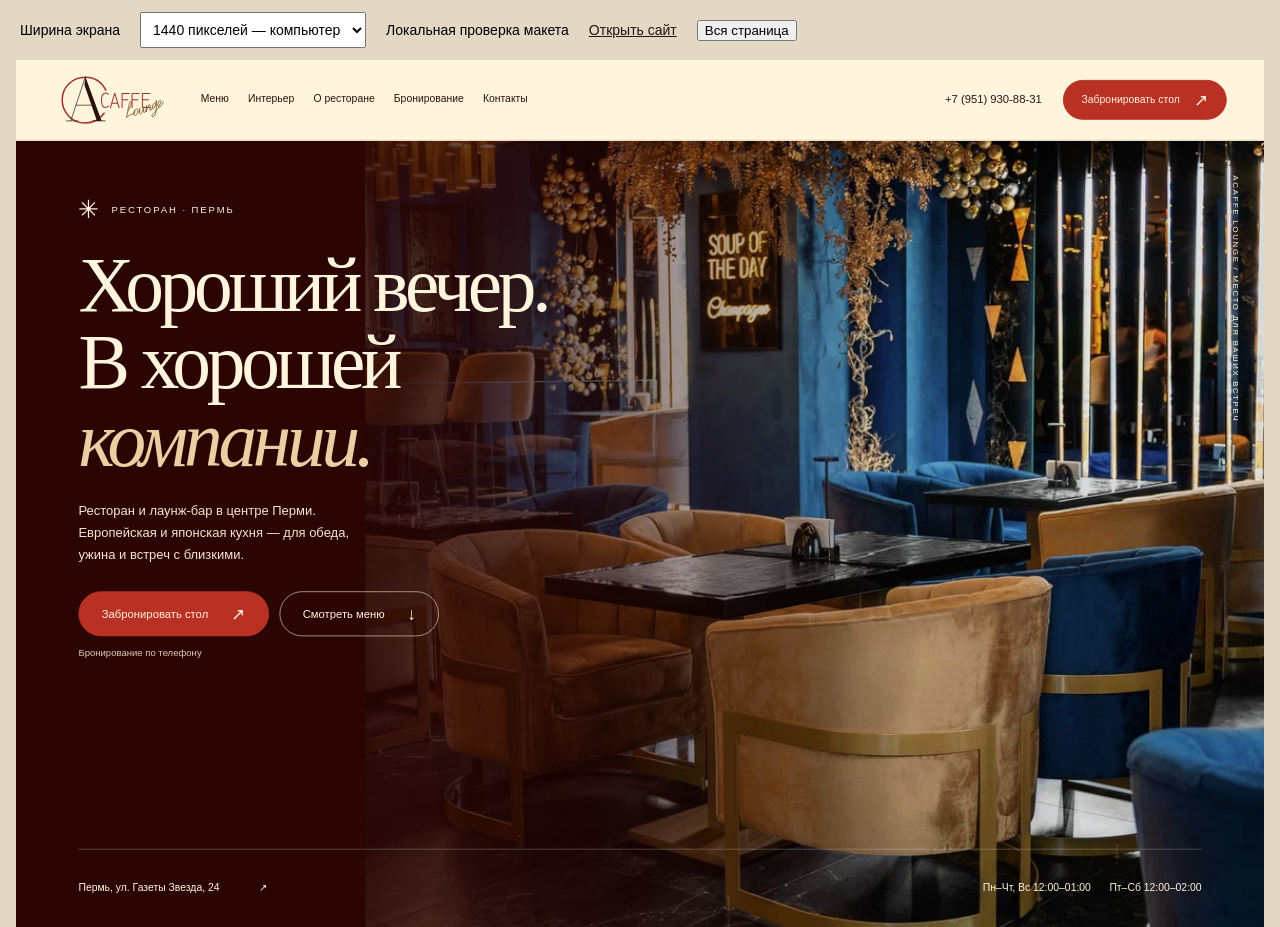
==== review/responsive.html @ d7734b30 "Add files via upload" ====
<!doctype html>
<html lang="ru"><head><meta charset="utf-8"><meta name="viewport" content="width=device-width,initial-scale=1"><meta name="robots" content="noindex,nofollow"><title>Проверка адаптивности Acaffe Lounge</title><style>body{margin:0;background:#e2d8c4;font:14px Arial,sans-serif}header{padding:12px 20px;display:flex;gap:20px;align-items:center;flex-wrap:wrap}select{padding:8px;font:inherit}#stage{margin:0 auto;overflow:hidden}iframe{display:block;background:#fff4dc;border:0;transform-origin:top left}a{color:#29130f}</style></head><body><header><label for="size">Ширина экрана</label><select id="size"><option value="1440">1440 пикселей — компьютер</option><option value="768">768 пикселей — планшет</option><option value="375">375 пикселей — телефон</option></select><span>Локальная проверка макета</span><a href="../index.html">Открыть сайт</a></header><div id="stage"><iframe id="preview" src="../index.html" title="Сайт Acaffe Lounge"></iframe></div><script>
const select=document.querySelector('#size');const frame=document.querySelector('#preview');const stage=document.querySelector('#stage');
let fullPage=false;
function resize(){const width=Number(select.value);const scale=Math.min(fullPage ? 0.5 : 1,(innerWidth-32)/width);const height=fullPage?frame.contentDocument.documentElement.scrollHeight:(Number(select.value)===375?812:1000);frame.style.width=width+'px';frame.style.height=height+'px';frame.style.transform='scale('+scale+')';stage.style.width=(width*scale)+'px';stage.style.height=(height*scale)+'px';}
select.addEventListener('change',()=>{fullPage=false;resize();});addEventListener('resize',resize);resize();
frame.addEventListener('load',()=>{const full=document.createElement('button');full.textContent='Вся страница';full.type='button';full.addEventListener('click',()=>{fullPage=true;resize();});document.querySelector('header').append(full);});
</script></body></html>
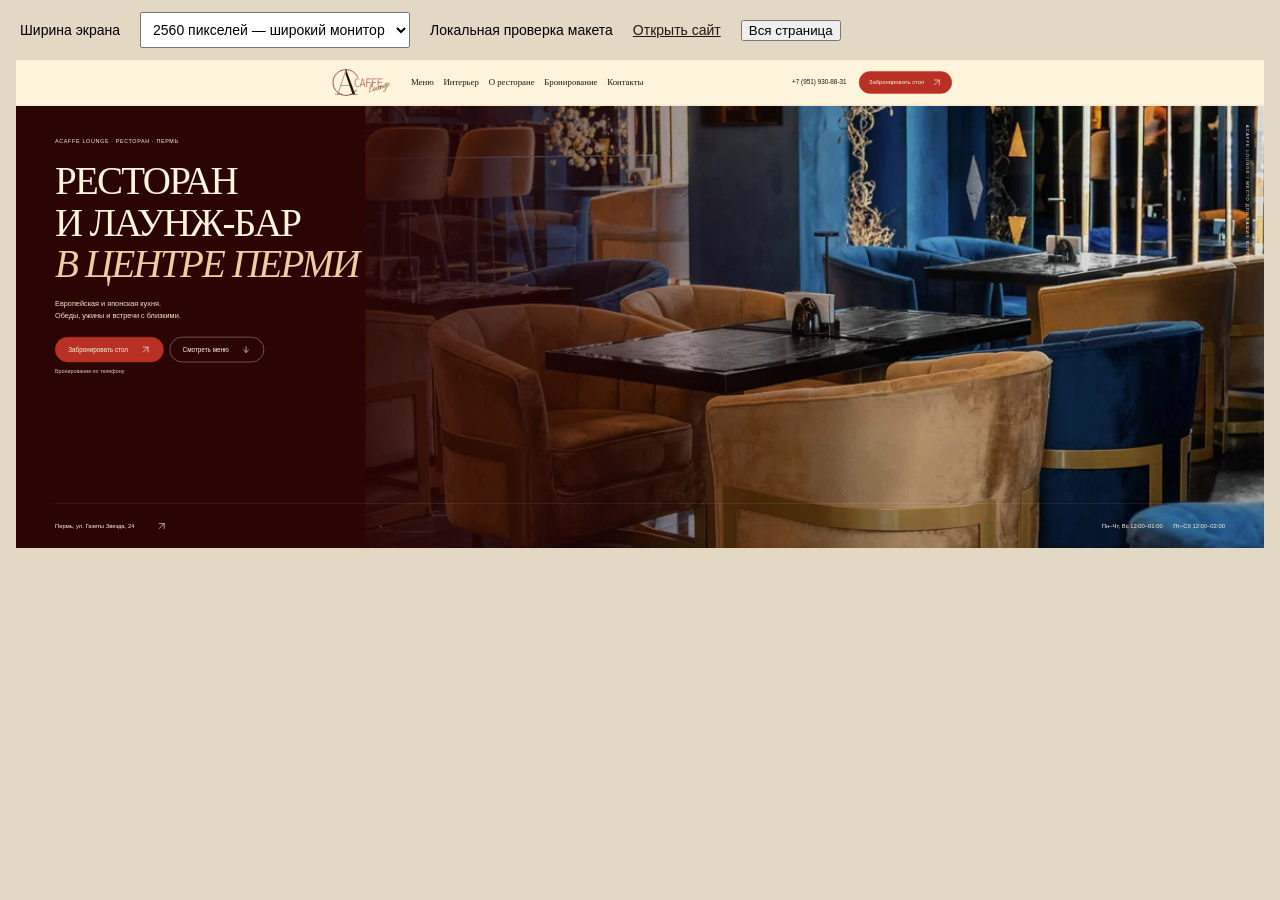
==== commit 020058e7: "Add files via upload" ====
--- a/review/responsive.html
+++ b/review/responsive.html
@@ -1,5 +1,5 @@
 <!doctype html>
-<html lang="ru"><head><meta charset="utf-8"><meta name="viewport" content="width=device-width,initial-scale=1"><meta name="robots" content="noindex,nofollow"><title>Проверка адаптивности Acaffe Lounge</title><style>body{margin:0;background:#e2d8c4;font:14px Arial,sans-serif}header{padding:12px 20px;display:flex;gap:20px;align-items:center;flex-wrap:wrap}select{padding:8px;font:inherit}#stage{margin:0 auto;overflow:hidden}iframe{display:block;background:#fff4dc;border:0;transform-origin:top left}a{color:#29130f}</style></head><body><header><label for="size">Ширина экрана</label><select id="size"><option value="1440">1440 пикселей — компьютер</option><option value="768">768 пикселей — планшет</option><option value="375">375 пикселей — телефон</option></select><span>Локальная проверка макета</span><a href="../index.html">Открыть сайт</a></header><div id="stage"><iframe id="preview" src="../index.html" title="Сайт Acaffe Lounge"></iframe></div><script>
+<html lang="ru"><head><meta charset="utf-8"><meta name="viewport" content="width=device-width,initial-scale=1"><meta name="robots" content="noindex,nofollow"><title>Проверка адаптивности Acaffe Lounge</title><style>body{margin:0;background:#e2d8c4;font:14px Arial,sans-serif}header{padding:12px 20px;display:flex;gap:20px;align-items:center;flex-wrap:wrap}select{padding:8px;font:inherit}#stage{margin:0 auto;overflow:hidden}iframe{display:block;background:#fff4dc;border:0;transform-origin:top left}a{color:#29130f}</style></head><body><header><label for="size">Ширина экрана</label><select id="size"><option value="2560">2560 пикселей — широкий монитор</option><option value="1920">1920 пикселей — компьютер</option><option value="1440">1440 пикселей — компьютер</option><option value="768">768 пикселей — планшет</option><option value="375">375 пикселей — телефон</option></select><span>Локальная проверка макета</span><a href="../index.html">Открыть сайт</a></header><div id="stage"><iframe id="preview" src="../index.html" title="Сайт Acaffe Lounge"></iframe></div><script>
 const select=document.querySelector('#size');const frame=document.querySelector('#preview');const stage=document.querySelector('#stage');
 let fullPage=false;
 function resize(){const width=Number(select.value);const scale=Math.min(fullPage ? 0.5 : 1,(innerWidth-32)/width);const height=fullPage?frame.contentDocument.documentElement.scrollHeight:(Number(select.value)===375?812:1000);frame.style.width=width+'px';frame.style.height=height+'px';frame.style.transform='scale('+scale+')';stage.style.width=(width*scale)+'px';stage.style.height=(height*scale)+'px';}
